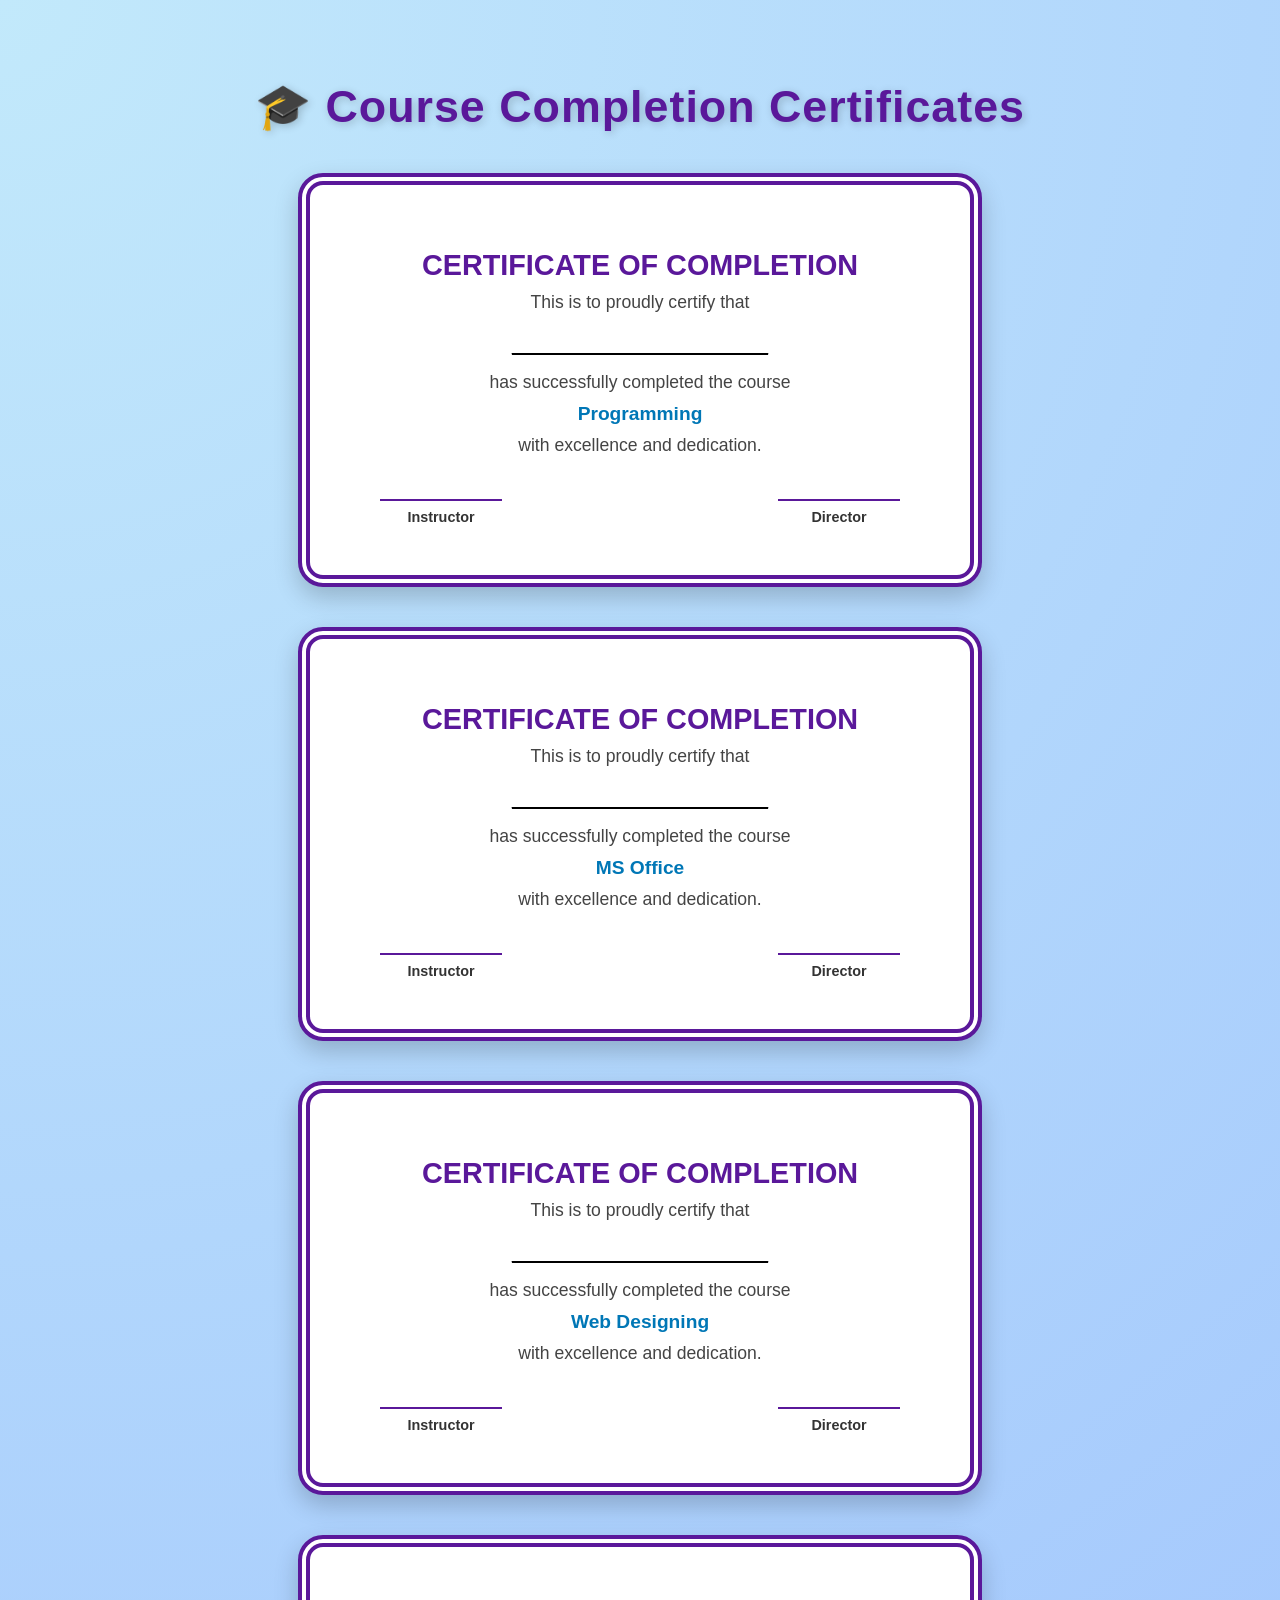
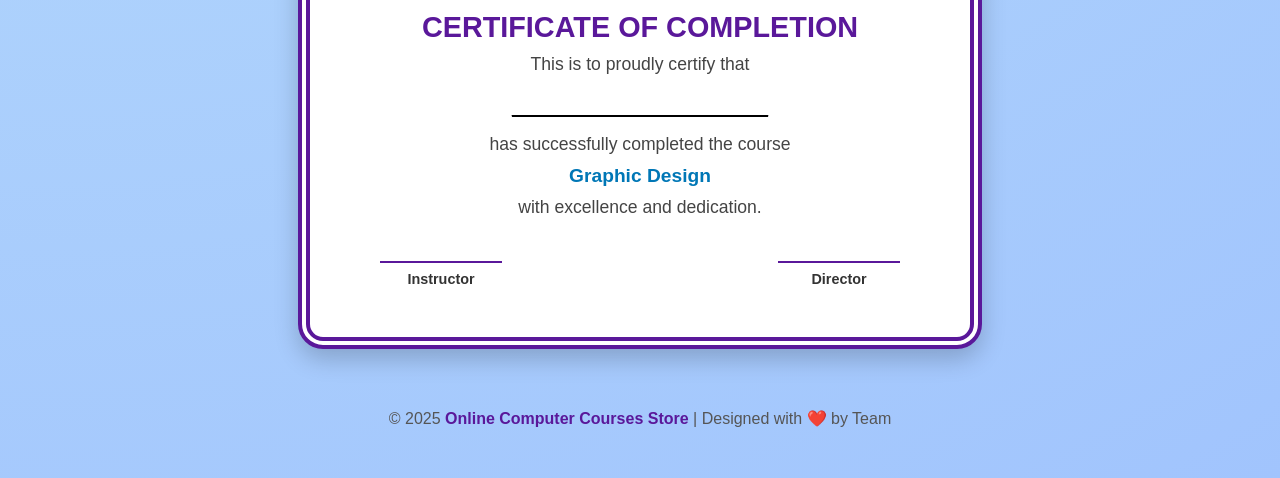
==== certificate.html @ 62596fa5 "Add files via upload" ====
<!DOCTYPE html>
<html lang="en">
<head>
<meta charset="UTF-8">
<meta name="viewport" content="width=device-width, initial-scale=1.0">
<title>Course Completion Certificates</title>
<style>
    body {
        font-family: 'Poppins', sans-serif;
        background: radial-gradient(circle at top left, #c2e9fb, #a1c4fd);
        margin: 0;
        padding: 50px;
        color: #222;
    }

    h1 {
        text-align: center;
        color: #5a189a;
        font-size: 2.8em;
        letter-spacing: 1px;
        margin-bottom: 40px;
        text-shadow: 2px 2px 8px rgba(0,0,0,0.2);
    }

    .wrapper {
        display: flex;
        flex-wrap: wrap;
        justify-content: center;
        gap: 40px;
    }

    .certificate {
        width: 600px;
        background: #fff;
        border: 12px double #5a189a;
        border-radius: 25px;
        padding: 40px 30px;
        box-shadow: 0 10px 25px rgba(0,0,0,0.2);
        text-align: center;
        transition: transform 0.3s ease, box-shadow 0.3s ease;
    }

    .certificate:hover {
        transform: scale(1.03);
        box-shadow: 0 12px 35px rgba(90, 24, 154, 0.4);
    }

    .certificate h2 {
        color: #5a189a;
        font-size: 1.8em;
        margin-bottom: 10px;
        text-transform: uppercase;
    }

    .certificate p {
        font-size: 1.1em;
        margin: 10px 0;
        color: #444;
    }

    .student-name {
        font-weight: bold;
        font-size: 1.6em;
        margin: 15px 0;
        color: #000;
        text-decoration: underline;
    }

    .course-name {
        font-weight: bold;
        color: #0077b6;
        font-size: 1.2em;
        text-transform: capitalize;
        margin-top: 10px;
    }

    .sign-section {
        margin-top: 35px;
        display: flex;
        justify-content: space-between;
        padding: 0 40px;
    }

    .sign {
        text-align: center;
    }

    .sign p {
        margin-top: 5px;
        color: #333;
        font-weight: 600;
        font-size: 0.9em;
    }

    .footer {
        text-align: center;
        margin-top: 60px;
        color: #555;
        font-weight: 500;
    }

    .footer span {
        color: #5a189a;
        font-weight: 700;
    }

    @media (max-width: 700px) {
        .certificate {
            width: 90%;
            padding: 25px;
        }
    }
</style>
</head>
<body>

<h1>🎓 Course Completion Certificates</h1>

<div class="wrapper">

    <div class="certificate">
        <h2>Certificate of Completion</h2>
        <p>This is to proudly certify that</p>
        <div class="student-name">__________________</div>
        <p>has successfully completed the course</p>
        <div class="course-name">Programming</div>
        <p>with excellence and dedication.</p>

        <div class="sign-section">
            <div class="sign">
                <hr style="width:120px; border:1px solid #5a189a;">
                <p>Instructor</p>
            </div>
            <div class="sign">
                <hr style="width:120px; border:1px solid #5a189a;">
                <p>Director</p>
            </div>
        </div>
    </div>

    <div class="certificate">
        <h2>Certificate of Completion</h2>
        <p>This is to proudly certify that</p>
        <div class="student-name">__________________</div>
        <p>has successfully completed the course</p>
        <div class="course-name">MS Office</div>
        <p>with excellence and dedication.</p>

        <div class="sign-section">
            <div class="sign">
                <hr style="width:120px; border:1px solid #5a189a;">
                <p>Instructor</p>
            </div>
            <div class="sign">
                <hr style="width:120px; border:1px solid #5a189a;">
                <p>Director</p>
            </div>
        </div>
    </div>

    <div class="certificate">
        <h2>Certificate of Completion</h2>
        <p>This is to proudly certify that</p>
        <div class="student-name">__________________</div>
        <p>has successfully completed the course</p>
        <div class="course-name">Web Designing</div>
        <p>with excellence and dedication.</p>

        <div class="sign-section">
            <div class="sign">
                <hr style="width:120px; border:1px solid #5a189a;">
                <p>Instructor</p>
            </div>
            <div class="sign">
                <hr style="width:120px; border:1px solid #5a189a;">
                <p>Director</p>
            </div>
        </div>
    </div>

    <div class="certificate">
        <h2>Certificate of Completion</h2>
        <p>This is to proudly certify that</p>
        <div class="student-name">__________________</div>
        <p>has successfully completed the course</p>
        <div class="course-name">Graphic Design</div>
        <p>with excellence and dedication.</p>

        <div class="sign-section">
            <div class="sign">
                <hr style="width:120px; border:1px solid #5a189a;">
                <p>Instructor</p>
            </div>
            <div class="sign">
                <hr style="width:120px; border:1px solid #5a189a;">
                <p>Director</p>
            </div>
        </div>
    </div>

</div>

<div class="footer">
    © 2025 <span>Online Computer Courses Store</span> | Designed with ❤️ by Team
</div>

</body>
</html>
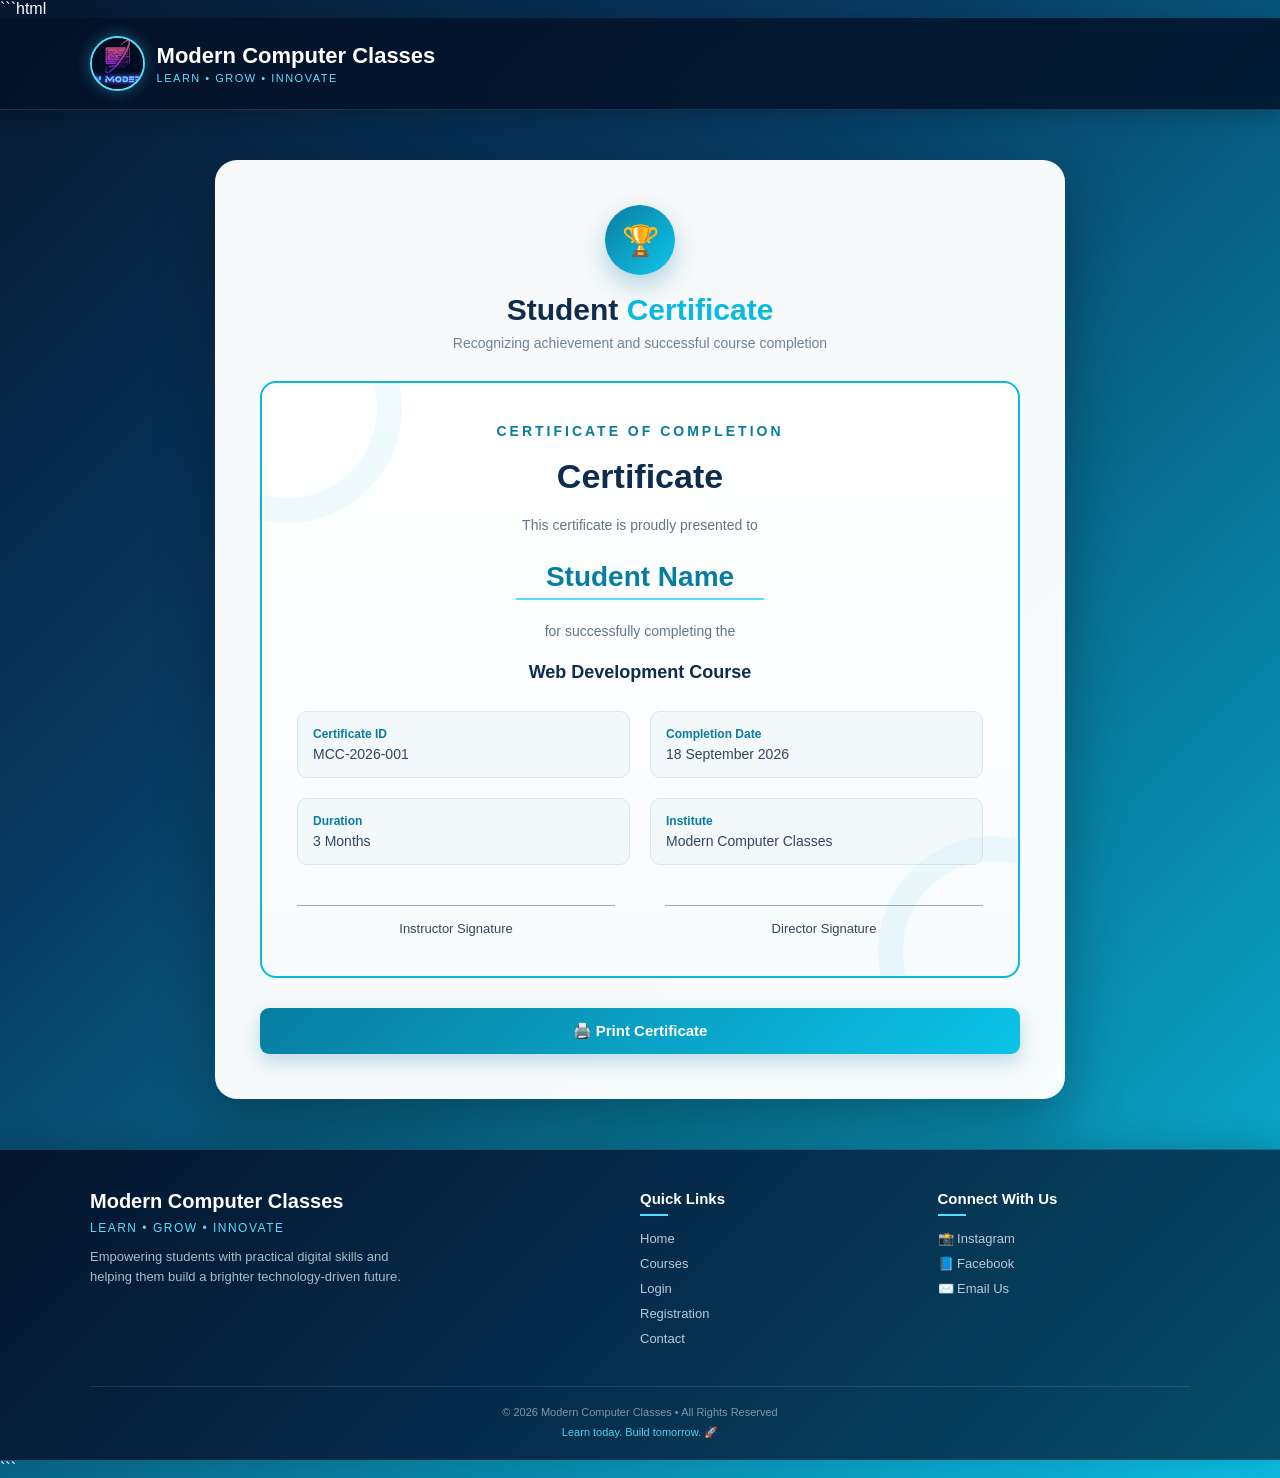
==== commit baf75a07: "update code update code" ====
--- a/certificate.html
+++ b/certificate.html
@@ -1,208 +1,948 @@
+```html
 <!DOCTYPE html>
 <html lang="en">
+
 <head>
-<meta charset="UTF-8">
-<meta name="viewport" content="width=device-width, initial-scale=1.0">
-<title>Course Completion Certificates</title>
-<style>
-    body {
-        font-family: 'Poppins', sans-serif;
-        background: radial-gradient(circle at top left, #c2e9fb, #a1c4fd);
-        margin: 0;
-        padding: 50px;
-        color: #222;
-    }
-
-    h1 {
-        text-align: center;
-        color: #5a189a;
-        font-size: 2.8em;
-        letter-spacing: 1px;
-        margin-bottom: 40px;
-        text-shadow: 2px 2px 8px rgba(0,0,0,0.2);
-    }
-
-    .wrapper {
-        display: flex;
-        flex-wrap: wrap;
-        justify-content: center;
-        gap: 40px;
-    }
-
-    .certificate {
-        width: 600px;
-        background: #fff;
-        border: 12px double #5a189a;
-        border-radius: 25px;
-        padding: 40px 30px;
-        box-shadow: 0 10px 25px rgba(0,0,0,0.2);
-        text-align: center;
-        transition: transform 0.3s ease, box-shadow 0.3s ease;
-    }
-
-    .certificate:hover {
-        transform: scale(1.03);
-        box-shadow: 0 12px 35px rgba(90, 24, 154, 0.4);
-    }
-
-    .certificate h2 {
-        color: #5a189a;
-        font-size: 1.8em;
-        margin-bottom: 10px;
-        text-transform: uppercase;
-    }
-
-    .certificate p {
-        font-size: 1.1em;
-        margin: 10px 0;
-        color: #444;
-    }
-
-    .student-name {
-        font-weight: bold;
-        font-size: 1.6em;
-        margin: 15px 0;
-        color: #000;
-        text-decoration: underline;
-    }
-
-    .course-name {
-        font-weight: bold;
-        color: #0077b6;
-        font-size: 1.2em;
-        text-transform: capitalize;
-        margin-top: 10px;
-    }
-
-    .sign-section {
-        margin-top: 35px;
-        display: flex;
-        justify-content: space-between;
-        padding: 0 40px;
-    }
-
-    .sign {
-        text-align: center;
-    }
-
-    .sign p {
-        margin-top: 5px;
-        color: #333;
-        font-weight: 600;
-        font-size: 0.9em;
-    }
-
-    .footer {
-        text-align: center;
-        margin-top: 60px;
-        color: #555;
-        font-weight: 500;
-    }
-
-    .footer span {
-        color: #5a189a;
-        font-weight: 700;
-    }
-
-    @media (max-width: 700px) {
-        .certificate {
-            width: 90%;
-            padding: 25px;
-        }
-    }
-</style>
+
+    <meta charset="UTF-8">
+    <meta name="viewport" content="width=device-width, initial-scale=1.0">
+
+    <title>Certificate | Modern Computer Classes</title>
+
+    <style>
+
+        * {
+            margin: 0;
+            padding: 0;
+            box-sizing: border-box;
+        }
+
+        body {
+            font-family: Arial, Helvetica, sans-serif;
+            min-height: 100vh;
+            display: flex;
+            flex-direction: column;
+            background: linear-gradient(
+                135deg,
+                #06172f,
+                #083b63,
+                #087d9e,
+                #0bb9df
+            );
+            color: white;
+        }
+
+        /* ================= HEADER ================= */
+
+        header {
+            padding: 18px 7%;
+            display: flex;
+            align-items: center;
+
+            background: rgba(3, 18, 40, 0.85);
+            border-bottom: 1px solid rgba(255, 255, 255, 0.12);
+
+            box-shadow: 0 5px 20px rgba(0, 0, 0, 0.2);
+
+            backdrop-filter: blur(10px);
+        }
+
+        .brand {
+            display: flex;
+            align-items: center;
+            gap: 12px;
+        }
+
+        .brand img {
+            width: 55px;
+            height: 55px;
+
+            border-radius: 50%;
+            object-fit: cover;
+
+            border: 2px solid #55ddff;
+
+            box-shadow: 0 0 15px rgba(85, 221, 255, 0.35);
+        }
+
+        .brand h1 {
+            font-size: 22px;
+        }
+
+        .brand p {
+            margin-top: 3px;
+
+            color: #63ddff;
+
+            font-size: 11px;
+            letter-spacing: 1.5px;
+        }
+
+
+        /* ================= MAIN ================= */
+
+        .certificate-container {
+            flex: 1;
+
+            display: flex;
+            justify-content: center;
+            align-items: center;
+
+            padding: 50px 20px;
+        }
+
+        .certificate-box {
+            width: 850px;
+
+            padding: 45px;
+
+            border-radius: 22px;
+
+            background: rgba(255, 255, 255, 0.97);
+
+            color: #172033;
+
+            box-shadow: 0 25px 60px rgba(0, 0, 0, 0.3);
+
+            animation: cardAppear 0.7s ease;
+        }
+
+
+        @keyframes cardAppear {
+
+            from {
+                opacity: 0;
+                transform: translateY(25px);
+            }
+
+            to {
+                opacity: 1;
+                transform: translateY(0);
+            }
+
+        }
+
+
+        /* ================= ICON ================= */
+
+        .certificate-icon {
+            width: 70px;
+            height: 70px;
+
+            margin: 0 auto 18px;
+
+            display: flex;
+            align-items: center;
+            justify-content: center;
+
+            border-radius: 50%;
+
+            background: linear-gradient(
+                135deg,
+                #087da0,
+                #10c6eb
+            );
+
+            color: white;
+
+            font-size: 30px;
+
+            box-shadow: 0 10px 25px rgba(8, 125, 160, 0.3);
+        }
+
+
+        /* ================= HEADING ================= */
+
+        .certificate-box h2 {
+            text-align: center;
+
+            font-size: 30px;
+
+            color: #102c4d;
+
+            margin-bottom: 8px;
+        }
+
+        .certificate-box h2 span {
+            color: #0bb8df;
+        }
+
+        .certificate-subtitle {
+            text-align: center;
+
+            color: #718293;
+
+            font-size: 14px;
+
+            margin-bottom: 30px;
+        }
+
+
+        /* ================= CERTIFICATE ================= */
+
+        .certificate-card {
+
+            border: 2px solid #0bb8df;
+
+            border-radius: 16px;
+
+            padding: 40px 35px;
+
+            text-align: center;
+
+            background:
+                linear-gradient(
+                    rgba(255,255,255,0.96),
+                    rgba(248,251,253,0.96)
+                );
+
+            position: relative;
+
+            overflow: hidden;
+        }
+
+
+        .certificate-card::before {
+
+            content: "";
+
+            position: absolute;
+
+            width: 180px;
+            height: 180px;
+
+            border-radius: 50%;
+
+            border: 25px solid rgba(11,184,223,0.06);
+
+            top: -90px;
+            left: -90px;
+        }
+
+
+        .certificate-card::after {
+
+            content: "";
+
+            position: absolute;
+
+            width: 180px;
+            height: 180px;
+
+            border-radius: 50%;
+
+            border: 25px solid rgba(11,184,223,0.06);
+
+            bottom: -90px;
+            right: -90px;
+        }
+
+
+        .certificate-title {
+
+            color: #087da0;
+
+            font-size: 14px;
+
+            font-weight: bold;
+
+            letter-spacing: 3px;
+
+            margin-bottom: 18px;
+        }
+
+
+        .certificate-heading {
+
+            font-size: 34px;
+
+            color: #102c4d;
+
+            margin-bottom: 18px;
+        }
+
+
+        .certificate-text {
+
+            color: #647587;
+
+            font-size: 14px;
+
+            line-height: 1.7;
+
+            margin-bottom: 18px;
+        }
+
+
+        .student-name {
+
+            font-size: 28px;
+
+            font-weight: bold;
+
+            color: #087da0;
+
+            border-bottom: 2px solid #55ddff;
+
+            display: inline-block;
+
+            padding: 5px 30px;
+
+            margin-bottom: 20px;
+        }
+
+
+        .course-name {
+
+            font-size: 18px;
+
+            font-weight: bold;
+
+            color: #102c4d;
+
+            margin-bottom: 28px;
+        }
+
+
+        /* ================= DETAILS ================= */
+
+        .certificate-details {
+
+            display: grid;
+
+            grid-template-columns: 1fr 1fr;
+
+            gap: 20px;
+
+            margin-top: 20px;
+
+            text-align: left;
+        }
+
+
+        .detail-box {
+
+            padding: 15px;
+
+            border-radius: 10px;
+
+            background: #f3f8fb;
+
+            border: 1px solid #dbe7ed;
+        }
+
+
+        .detail-box strong {
+
+            display: block;
+
+            color: #087da0;
+
+            font-size: 12px;
+
+            margin-bottom: 5px;
+        }
+
+
+        .detail-box span {
+
+            color: #31465d;
+
+            font-size: 14px;
+        }
+
+
+        /* ================= SIGNATURE ================= */
+
+        .signature-section {
+
+            display: grid;
+
+            grid-template-columns: 1fr 1fr;
+
+            gap: 50px;
+
+            margin-top: 40px;
+        }
+
+
+        .signature {
+
+            padding-top: 15px;
+
+            border-top: 1px solid #9eabb5;
+
+            color: #31465d;
+
+            font-size: 13px;
+        }
+
+
+        /* ================= BUTTON ================= */
+
+        .certificate-button {
+
+            width: 100%;
+
+            padding: 14px;
+
+            margin-top: 30px;
+
+            border: none;
+
+            border-radius: 9px;
+
+            background: linear-gradient(
+                135deg,
+                #087da0,
+                #0bc3e8
+            );
+
+            color: white;
+
+            font-size: 15px;
+
+            font-weight: bold;
+
+            cursor: pointer;
+
+            transition: 0.3s;
+
+            box-shadow: 0 8px 20px rgba(8,125,160,0.25);
+        }
+
+
+        .certificate-button:hover {
+
+            transform: translateY(-3px);
+
+            box-shadow: 0 12px 25px rgba(8,125,160,0.35);
+        }
+
+
+        /* ================= FOOTER ================= */
+
+        .footer {
+
+            background: linear-gradient(
+                135deg,
+                #04152d,
+                #062d4d,
+                #064d66
+            );
+
+            color: white;
+
+            padding: 40px 7% 18px;
+
+            border-top: 1px solid rgba(85,221,255,0.2);
+
+            box-shadow: 0 -8px 30px rgba(0,0,0,0.15);
+        }
+
+
+        .footer-content {
+
+            max-width: 1100px;
+
+            margin: auto;
+
+            display: grid;
+
+            grid-template-columns: 2fr 1fr 1fr;
+
+            gap: 45px;
+        }
+
+
+        .footer-brand h2 {
+
+            font-size: 20px;
+
+            margin-bottom: 8px;
+
+            color: white;
+        }
+
+
+        .footer-brand .tagline {
+
+            color: #55ddff;
+
+            font-size: 12px;
+
+            letter-spacing: 1.5px;
+
+            margin-bottom: 12px;
+        }
+
+
+        .footer-brand .description {
+
+            color: #a9bbc8;
+
+            font-size: 13px;
+
+            line-height: 1.6;
+
+            max-width: 330px;
+        }
+
+
+        .footer-column h3 {
+
+            font-size: 15px;
+
+            margin-bottom: 15px;
+
+            color: #fff;
+        }
+
+
+        .footer-column h3::after {
+
+            content: "";
+
+            display: block;
+
+            width: 28px;
+
+            height: 2px;
+
+            background: #55ddff;
+
+            margin-top: 7px;
+        }
+
+
+        .footer-column a {
+
+            display: block;
+
+            width: fit-content;
+
+            margin-bottom: 10px;
+
+            color: #b9cad6;
+
+            text-decoration: none;
+
+            font-size: 13px;
+
+            transition: 0.3s;
+        }
+
+
+        .footer-column a:hover {
+
+            color: #55ddff;
+
+            transform: translateX(5px);
+        }
+
+
+        .footer-bottom {
+
+            max-width: 1100px;
+
+            margin: 30px auto 0;
+
+            padding-top: 17px;
+
+            border-top: 1px solid rgba(255,255,255,0.1);
+
+            text-align: center;
+        }
+
+
+        .footer-bottom p {
+
+            color: #7f95a5;
+
+            font-size: 11px;
+
+            line-height: 1.6;
+        }
+
+
+        .footer-bottom .future-text {
+
+            color: #55cfea;
+
+            margin-top: 3px;
+        }
+
+
+        /* ================= MOBILE ================= */
+
+        @media (max-width: 800px) {
+
+            .certificate-container {
+                padding: 35px 18px;
+            }
+
+            .certificate-box {
+                width: 100%;
+                padding: 30px 22px;
+            }
+
+            .certificate-heading {
+                font-size: 28px;
+            }
+
+            .certificate-details {
+                grid-template-columns: 1fr;
+            }
+
+            .signature-section {
+                grid-template-columns: 1fr;
+                gap: 30px;
+            }
+
+            .footer {
+                padding: 35px 8% 18px;
+            }
+
+            .footer-content {
+                grid-template-columns: 1fr;
+                gap: 28px;
+            }
+
+            .footer-brand {
+                text-align: center;
+            }
+
+            .footer-brand .description {
+                margin: auto;
+            }
+
+            .footer-column {
+                text-align: center;
+            }
+
+            .footer-column h3::after {
+                margin-left: auto;
+                margin-right: auto;
+            }
+
+            .footer-column a {
+                margin-left: auto;
+                margin-right: auto;
+            }
+
+        }
+
+
+        @media (max-width: 500px) {
+
+            header {
+                justify-content: center;
+                text-align: center;
+            }
+
+            .brand h1 {
+                font-size: 18px;
+            }
+
+            .brand img {
+                width: 48px;
+                height: 48px;
+            }
+
+            .certificate-card {
+                padding: 30px 18px;
+            }
+
+            .certificate-heading {
+                font-size: 24px;
+            }
+
+            .student-name {
+                font-size: 22px;
+                padding: 5px 15px;
+            }
+
+        }
+
+    </style>
+
 </head>
+
+
 <body>
 
-<h1>🎓 Course Completion Certificates</h1>
-
-<div class="wrapper">
-
-    <div class="certificate">
-        <h2>Certificate of Completion</h2>
-        <p>This is to proudly certify that</p>
-        <div class="student-name">__________________</div>
-        <p>has successfully completed the course</p>
-        <div class="course-name">Programming</div>
-        <p>with excellence and dedication.</p>
-
-        <div class="sign-section">
-            <div class="sign">
-                <hr style="width:120px; border:1px solid #5a189a;">
-                <p>Instructor</p>
+
+<!-- ================= HEADER ================= -->
+
+<header>
+
+    <div class="brand">
+
+        <img src="images/logo.jpg"
+             alt="Modern Computer Classes Logo">
+
+        <div>
+
+            <h1>Modern Computer Classes</h1>
+
+            <p>LEARN • GROW • INNOVATE</p>
+
+        </div>
+
+    </div>
+
+</header>
+
+
+
+<!-- ================= MAIN ================= -->
+
+<main class="certificate-container">
+
+    <div class="certificate-box">
+
+
+        <div class="certificate-icon">
+            🏆
+        </div>
+
+
+        <h2>
+            Student <span>Certificate</span>
+        </h2>
+
+
+        <p class="certificate-subtitle">
+            Recognizing achievement and successful course completion
+        </p>
+
+
+
+        <!-- CERTIFICATE -->
+
+        <div class="certificate-card">
+
+
+            <p class="certificate-title">
+                CERTIFICATE OF COMPLETION
+            </p>
+
+
+            <h1 class="certificate-heading">
+                Certificate
+            </h1>
+
+
+            <p class="certificate-text">
+                This certificate is proudly presented to
+            </p>
+
+
+            <div class="student-name">
+                Student Name
             </div>
-            <div class="sign">
-                <hr style="width:120px; border:1px solid #5a189a;">
-                <p>Director</p>
+
+
+            <p class="certificate-text">
+                for successfully completing the
+            </p>
+
+
+            <div class="course-name">
+                Web Development Course
             </div>
+
+
+
+            <!-- DETAILS -->
+
+            <div class="certificate-details">
+
+                <div class="detail-box">
+
+                    <strong>Certificate ID</strong>
+
+                    <span>
+                        MCC-2026-001
+                    </span>
+
+                </div>
+
+
+                <div class="detail-box">
+
+                    <strong>Completion Date</strong>
+
+                    <span>
+                        18 September 2026
+                    </span>
+
+                </div>
+
+
+                <div class="detail-box">
+
+                    <strong>Duration</strong>
+
+                    <span>
+                        3 Months
+                    </span>
+
+                </div>
+
+
+                <div class="detail-box">
+
+                    <strong>Institute</strong>
+
+                    <span>
+                        Modern Computer Classes
+                    </span>
+
+                </div>
+
+            </div>
+
+
+
+            <!-- SIGNATURE -->
+
+            <div class="signature-section">
+
+                <div class="signature">
+                    Instructor Signature
+                </div>
+
+                <div class="signature">
+                    Director Signature
+                </div>
+
+            </div>
+
         </div>
+
+
+
+        <!-- BUTTON -->
+
+        <button
+            class="certificate-button"
+            onclick="window.print()">
+
+            🖨️ Print Certificate
+
+        </button>
+
+
     </div>
 
-    <div class="certificate">
-        <h2>Certificate of Completion</h2>
-        <p>This is to proudly certify that</p>
-        <div class="student-name">__________________</div>
-        <p>has successfully completed the course</p>
-        <div class="course-name">MS Office</div>
-        <p>with excellence and dedication.</p>
-
-        <div class="sign-section">
-            <div class="sign">
-                <hr style="width:120px; border:1px solid #5a189a;">
-                <p>Instructor</p>
-            </div>
-            <div class="sign">
-                <hr style="width:120px; border:1px solid #5a189a;">
-                <p>Director</p>
-            </div>
+</main>
+
+
+
+<!-- ================= FOOTER ================= -->
+
+<footer class="footer">
+
+
+    <div class="footer-content">
+
+
+        <div class="footer-brand">
+
+            <h2>
+                Modern Computer Classes
+            </h2>
+
+            <p class="tagline">
+                LEARN • GROW • INNOVATE
+            </p>
+
+            <p class="description">
+                Empowering students with practical digital
+                skills and helping them build a brighter
+                technology-driven future.
+            </p>
+
         </div>
+
+
+
+        <div class="footer-column">
+
+            <h3>
+                Quick Links
+            </h3>
+
+            <a href="index.html">
+                Home
+            </a>
+
+            <a href="course.html">
+                Courses
+            </a>
+
+            <a href="login.html">
+                Login
+            </a>
+
+            <a href="registrationform.html">
+                Registration
+            </a>
+
+            <a href="contact.html">
+                Contact
+            </a>
+
+        </div>
+
+
+
+        <div class="footer-column">
+
+            <h3>
+                Connect With Us
+            </h3>
+
+            <a href="https://www.instagram.com/"
+               target="_blank">
+                📸 Instagram
+            </a>
+
+            <a href="https://www.facebook.com/"
+               target="_blank">
+                📘 Facebook
+            </a>
+
+            <a href="mailto:moderncomputer@example.com">
+                ✉️ Email Us
+            </a>
+
+        </div>
+
+
     </div>
 
-    <div class="certificate">
-        <h2>Certificate of Completion</h2>
-        <p>This is to proudly certify that</p>
-        <div class="student-name">__________________</div>
-        <p>has successfully completed the course</p>
-        <div class="course-name">Web Designing</div>
-        <p>with excellence and dedication.</p>
-
-        <div class="sign-section">
-            <div class="sign">
-                <hr style="width:120px; border:1px solid #5a189a;">
-                <p>Instructor</p>
-            </div>
-            <div class="sign">
-                <hr style="width:120px; border:1px solid #5a189a;">
-                <p>Director</p>
-            </div>
-        </div>
+
+
+    <div class="footer-bottom">
+
+        <p>
+            © 2026 Modern Computer Classes
+            • All Rights Reserved
+        </p>
+
+        <p class="future-text">
+            Learn today. Build tomorrow. 🚀
+        </p>
+
     </div>
 
-    <div class="certificate">
-        <h2>Certificate of Completion</h2>
-        <p>This is to proudly certify that</p>
-        <div class="student-name">__________________</div>
-        <p>has successfully completed the course</p>
-        <div class="course-name">Graphic Design</div>
-        <p>with excellence and dedication.</p>
-
-        <div class="sign-section">
-            <div class="sign">
-                <hr style="width:120px; border:1px solid #5a189a;">
-                <p>Instructor</p>
-            </div>
-            <div class="sign">
-                <hr style="width:120px; border:1px solid #5a189a;">
-                <p>Director</p>
-            </div>
-        </div>
-    </div>
-
-</div>
-
-<div class="footer">
-    © 2025 <span>Online Computer Courses Store</span> | Designed with ❤️ by Team
-</div>
+
+</footer>
+
 
 </body>
+
 </html>
+```
